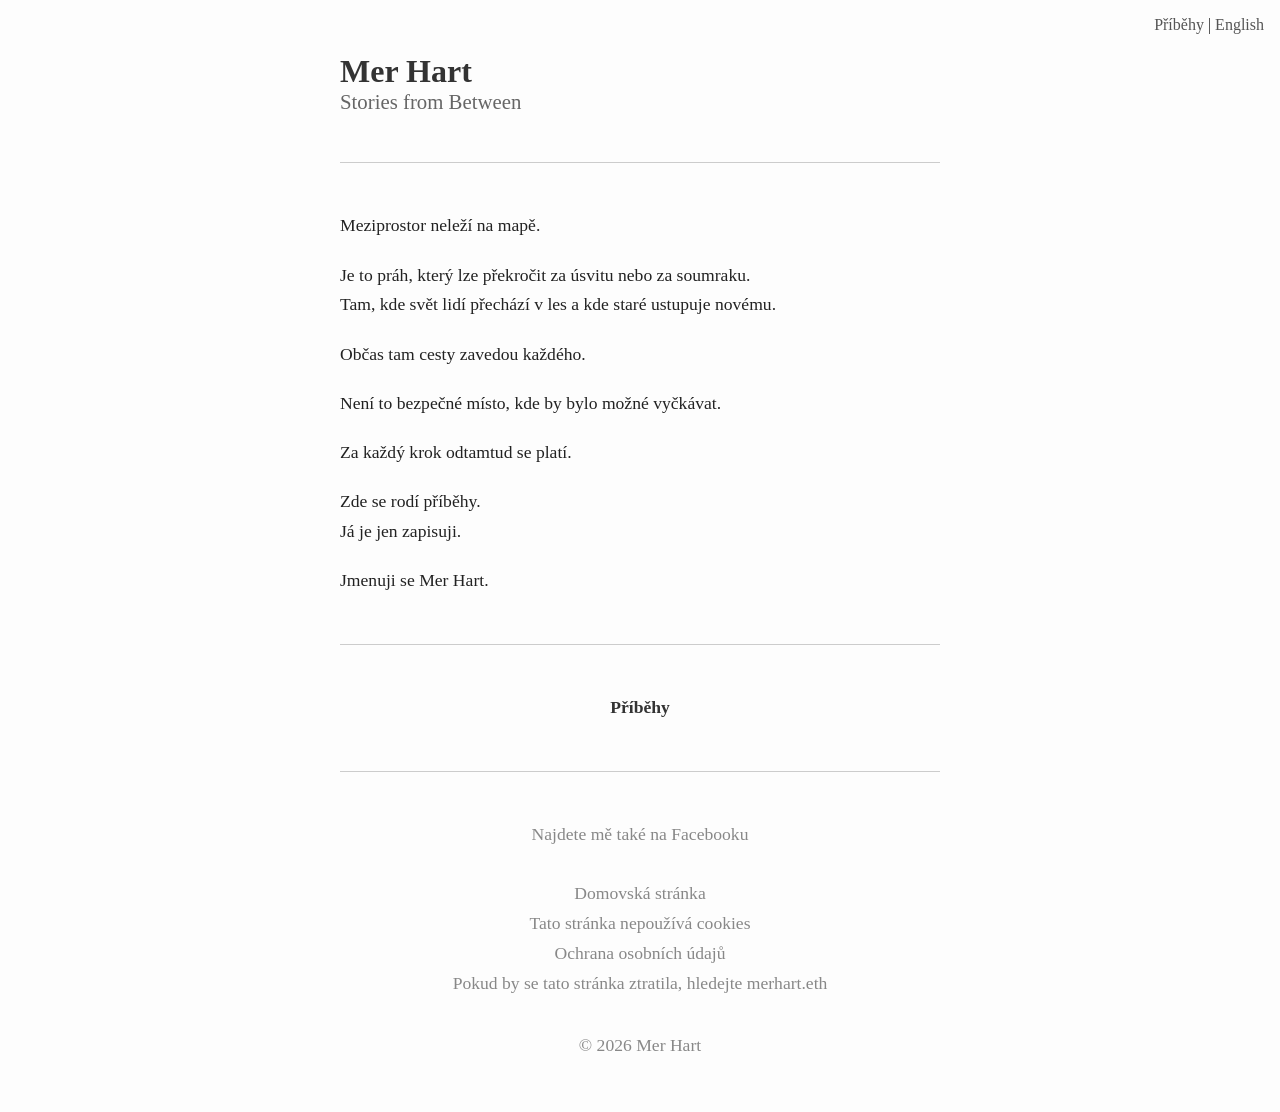
==== index.html @ 67f67efc "Add homepage story separators" ====
<!DOCTYPE html>
<html lang="cs">
<head>
  <meta charset="UTF-8">
  <title>Mer Hart · Stories from Between</title>
  <meta name="description" content="Mer Hart – Stories from Between. Autorské příběhy z meziprostoru na pomezí skutečnosti, snů a starého světa.">
  <meta name="viewport" content="width=device-width, initial-scale=1.0">
  <link rel="stylesheet" href="css/style.css">
  <link rel="icon" href="/favicon.ico" type="image/x-icon" />
  <link rel="icon" type="image/png" sizes="32x32" href="/favicon-32x32.png">
  <link rel="icon" type="image/png" sizes="16x16" href="/favicon-16x16.png">
  <link rel="shortcut icon" href="/favicon.ico">
  <meta property="og:title" content="Mer Hart · Stories from Between">
  <meta property="og:description" content="Autorské příběhy z meziprostoru, kde se setkává skutečnost, sny a starý svět.">
  <meta property="og:type" content="website">
  <meta property="og:url" content="https://merhart.com/">
  <meta property="og:locale" content="cs_CZ">
  <meta property="og:site_name" content="Mer Hart">
  <meta property="og:image" content="https://merhart.com/images/og.jpg">
  <meta property="og:image:width" content="1200">
  <meta property="og:image:height" content="630">
  <meta property="og:image:type" content="image/jpeg">
  <meta property="og:image:alt" content="Mer Hart – Stories from Between">  
  <meta name="twitter:title" content="Mer Hart · Stories from Between">
  <meta name="twitter:description" content="Autorské příběhy z meziprostoru, kde se setkává skutečnost, sny a starý svět.">
  <meta name="twitter:image" content="https://merhart.com/images/og.jpg">
  <meta name="twitter:card" content="summary_large_image">
</head>
<body>
  <div class="lang-switch">
    <a href="/stories/">Příběhy</a> | <a href="/en/">English</a>
  </div>
  <main>
    <h1>Mer Hart</h1>
    <h2 class="subtitle">Stories from Between</h2>

<hr>

<p>Meziprostor neleží na mapě.</p>
<p>Je to práh, který lze překročit za úsvitu nebo za soumraku.<br />
Tam, kde svět lidí přechází v les a kde staré ustupuje novému.</p>
<p>Občas tam cesty zavedou každého.</p>
<p>Není to bezpečné místo, kde by bylo možné vyčkávat.</p>
<p>Za každý krok odtamtud se platí.</p>
<p>Zde se rodí příběhy.<br />
Já je jen zapisuji.</p>
<p>Jmenuji se Mer Hart.</p>

<hr>

<p style="text-align: center;">
  <a href="/stories/"><b>Příběhy</b></a>
</p>

<div id="footer"></div>
<script>
  fetch("/footer.html")
    .then(response => response.text())
    .then(html => document.getElementById("footer").innerHTML = html)
    .catch(err => console.error("Chyba při načítání patičky:", err));
</script>
<noscript>
  <div style="text-align: center; color: #900; font-size: 14px; padding: 1rem;">
    Tato stránka vyžaduje JavaScript pro zobrazení patičky.
  </div>
</noscript>
<p class="copyright">© <span id="year"></span> Mer Hart</p>
</main>
<script>
  document.getElementById('year').textContent = new Date().getFullYear();
</script>
</body>
</html>
---- css/style.css ----
body {
  margin: 0;
  padding: 2rem;
  font-family: 'Georgia', serif;
  background-color: #fdfdfd;
  color: #333;
  display: flex;
  justify-content: center;
  align-items: center;
  min-height: 100vh;
}

main {
  width: 100%;
  max-width: 600px;
  text-align: left;
}

main a {
  color: #333;
  text-decoration: none;
}

main a:hover {
  text-decoration: underline;
}

h1 {
  font-size: 2rem;
  margin-bottom: 0.5rem;
}

.subtitle {
  font-size: 1.3rem;
  font-weight: normal;
  margin-top: -0.5rem;
  margin-bottom: 2rem;
  color: #666;
}

p {
  margin-bottom: 1.2rem;
  line-height: 1.7;
  font-size: 1.1rem;
  color: #222; 
}

.lang-switch {
  position: absolute;
  top: 1rem;
  right: 1rem;
}

.lang-switch a {
  color: #555;
  text-decoration: none;
}

footer {
  font-size: 0.9rem;
  color: #777;
  margin-top: 3rem;
  text-align:center;
}

footer a {
  color: #777;
  text-decoration: none;
}

hr {
  border: none;
  border-top: 1px solid #ccc;
  margin: 3rem 0;
}

.privacy-note {
  margin-top: 0.5rem;
  text-align:center;
  color: #888;
}
.privacy-note a{
  text-align:center;
  color: #888;
}

.copyright {
  color: #888;
  text-align: center;
  margin-top: 2rem;
}

.story-note {
  font-style: italic;
  color: #666;
  font-size: 1rem;
  margin-bottom: 2rem;
}

.story-list {
  display: grid;
  width: 100%;
  max-width: 500px;
  margin: 0 auto;
  gap: 1.75rem;
}

.story-item {
  min-width: 0;
  margin: 0;
  text-align: left;
}

.story-item h2 {
  margin: 0;
  font-size: 1.3rem;
}

.story-item p {
  margin: 0.1rem 0 0;
  color: #666;
  font-size: 1.1rem;
  line-height: 1.5;
  overflow-wrap: anywhere;
}
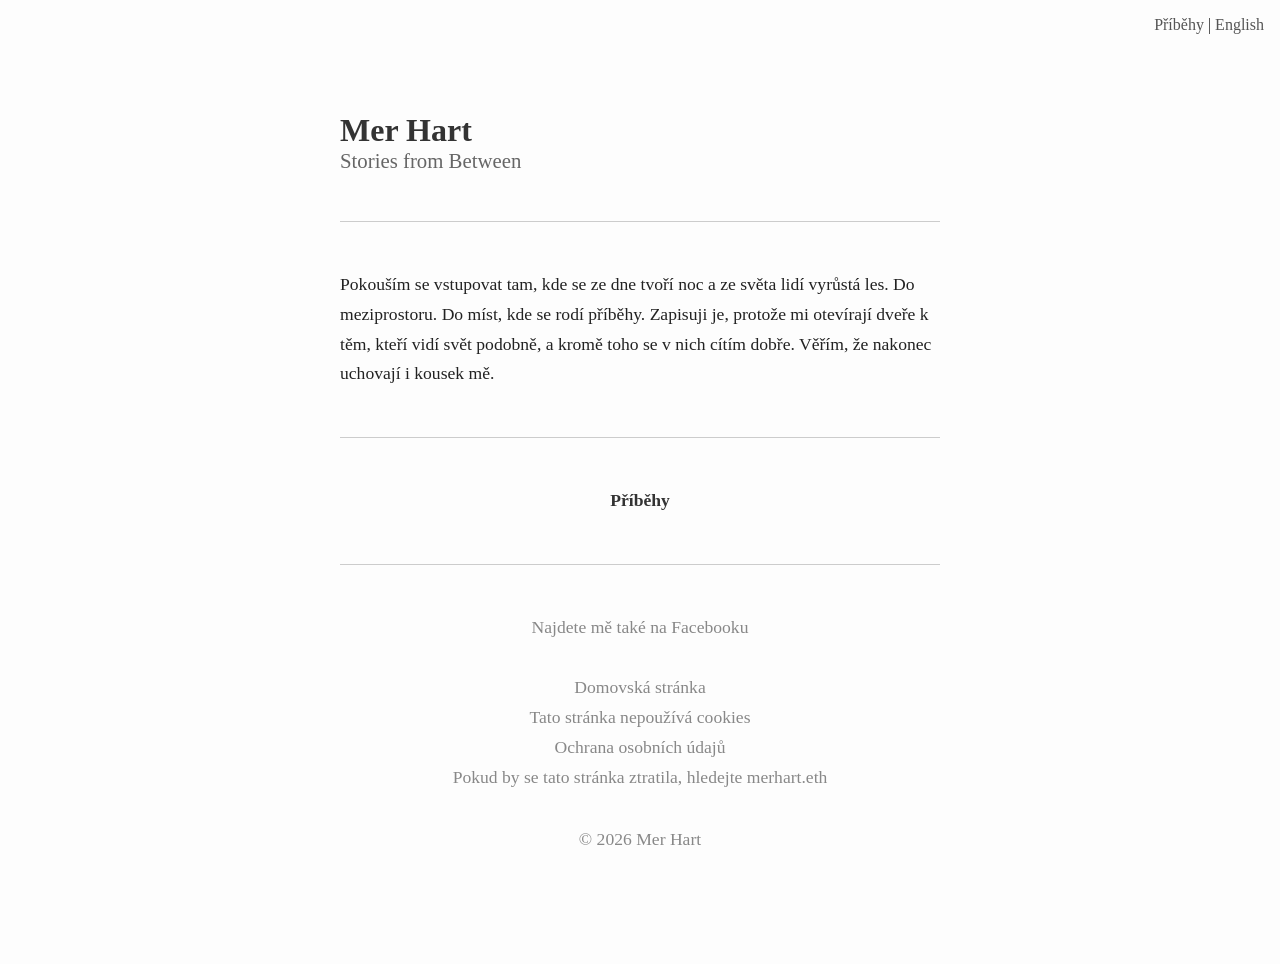
==== commit 5099a011: "Update homepage introduction" ====
--- a/index.html
+++ b/index.html
@@ -36,15 +36,7 @@
 
 <hr>
 
-<p>Meziprostor neleží na mapě.</p>
-<p>Je to práh, který lze překročit za úsvitu nebo za soumraku.<br />
-Tam, kde svět lidí přechází v les a kde staré ustupuje novému.</p>
-<p>Občas tam cesty zavedou každého.</p>
-<p>Není to bezpečné místo, kde by bylo možné vyčkávat.</p>
-<p>Za každý krok odtamtud se platí.</p>
-<p>Zde se rodí příběhy.<br />
-Já je jen zapisuji.</p>
-<p>Jmenuji se Mer Hart.</p>
+<p>Pokouším se vstupovat tam, kde se ze dne tvoří noc a ze světa lidí vyrůstá les. Do meziprostoru. Do míst, kde se rodí příběhy. Zapisuji je, protože mi otevírají dveře k těm, kteří vidí svět podobně, a kromě toho se v nich cítím dobře. Věřím, že nakonec uchovají i kousek mě.</p>
 
 <hr>
 
--- a/css/style.css
+++ b/css/style.css
@@ -123,3 +123,17 @@
   line-height: 1.5;
   overflow-wrap: anywhere;
 }
+
+@media (max-width: 600px) {
+  body:has(.lang-switch) {
+    flex-direction: column;
+    justify-content: flex-start;
+    align-items: stretch;
+  }
+
+  .lang-switch {
+    position: static;
+    align-self: flex-end;
+    margin-bottom: 3rem;
+  }
+}
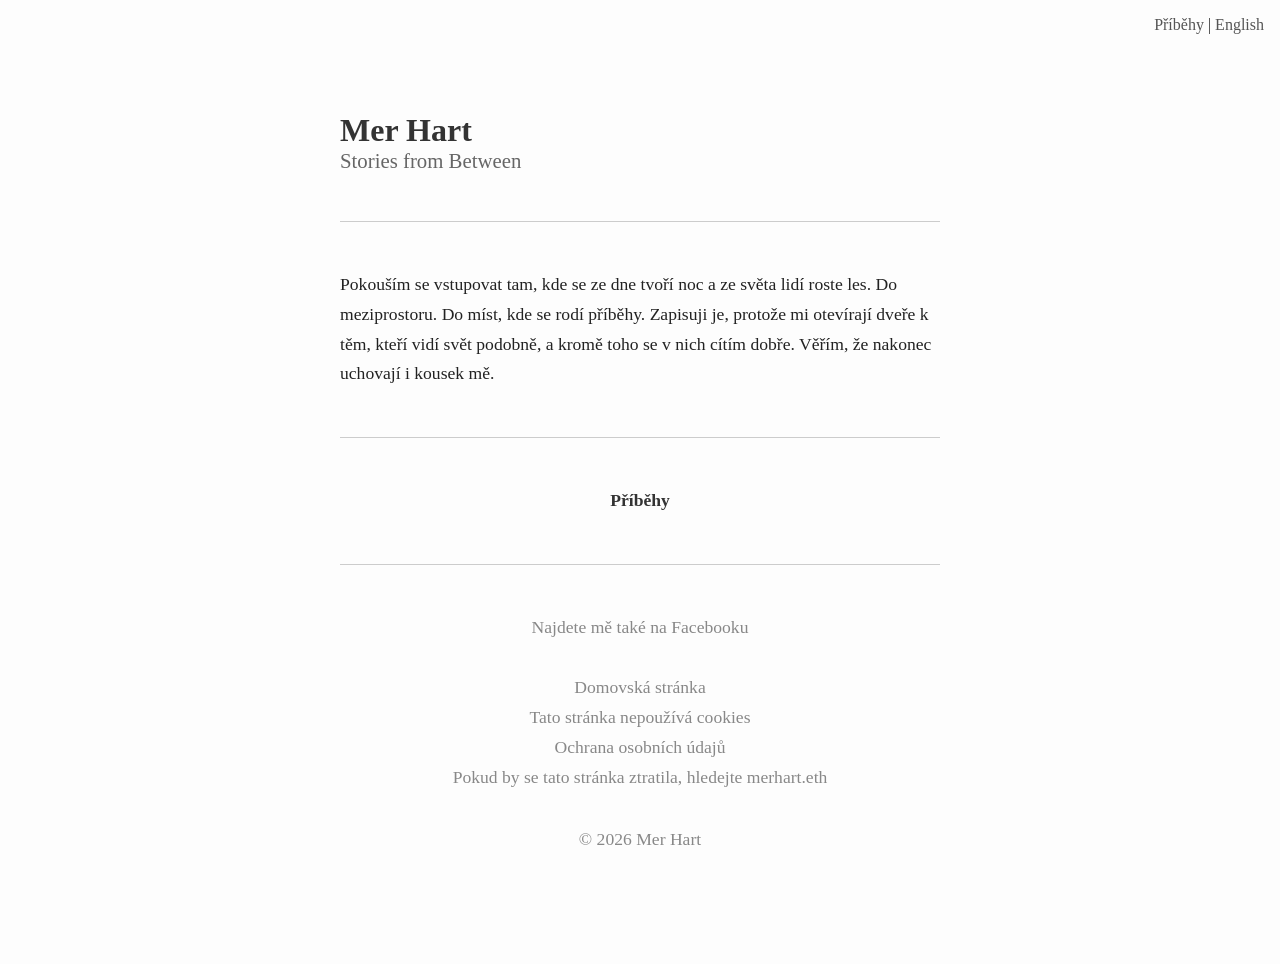
==== commit 9af1d7dd: "Update Czech homepage introduction" ====
--- a/index.html
+++ b/index.html
@@ -36,7 +36,7 @@
 
 <hr>
 
-<p>Pokouším se vstupovat tam, kde se ze dne tvoří noc a ze světa lidí vyrůstá les. Do meziprostoru. Do míst, kde se rodí příběhy. Zapisuji je, protože mi otevírají dveře k těm, kteří vidí svět podobně, a kromě toho se v nich cítím dobře. Věřím, že nakonec uchovají i kousek mě.</p>
+<p>Pokouším se vstupovat tam, kde se ze dne tvoří noc a ze světa lidí roste les. Do meziprostoru. Do míst, kde se rodí příběhy. Zapisuji je, protože mi otevírají dveře k těm, kteří vidí svět podobně, a kromě toho se v nich cítím dobře. Věřím, že nakonec uchovají i kousek mě.</p>
 
 <hr>
 
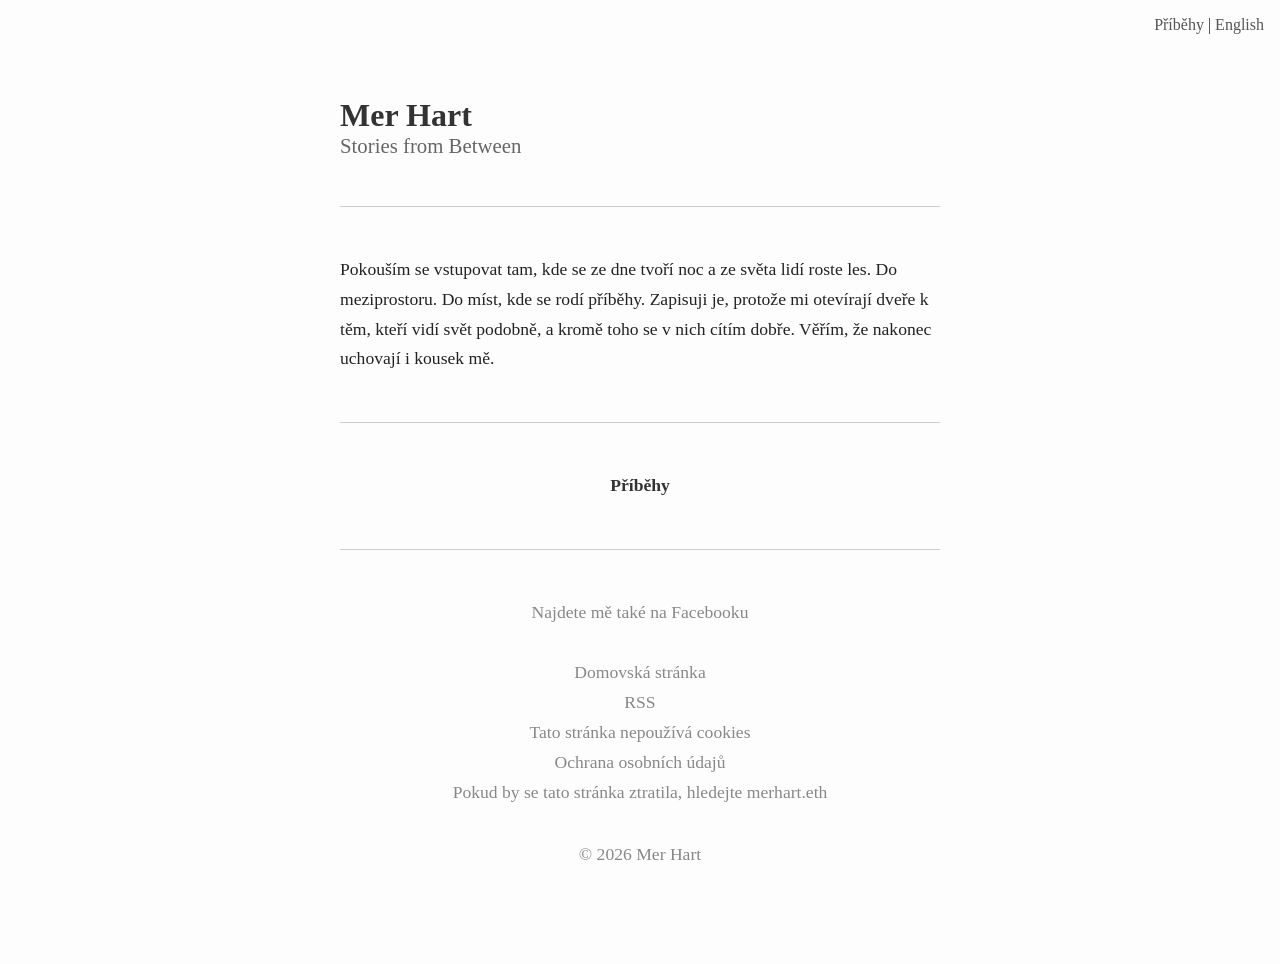
==== commit f71c8123: "Add feed autodiscovery to Czech homepage" ====
--- a/index.html
+++ b/index.html
@@ -6,6 +6,7 @@
   <meta name="description" content="Mer Hart – Stories from Between. Autorské příběhy z meziprostoru na pomezí skutečnosti, snů a starého světa.">
   <meta name="viewport" content="width=device-width, initial-scale=1.0">
   <link rel="stylesheet" href="css/style.css">
+  <link rel="alternate" type="application/atom+xml" title="Mer Hart · Stories from Between" href="/feed.xml">
   <link rel="icon" href="/favicon.ico" type="image/x-icon" />
   <link rel="icon" type="image/png" sizes="32x32" href="/favicon-32x32.png">
   <link rel="icon" type="image/png" sizes="16x16" href="/favicon-16x16.png">
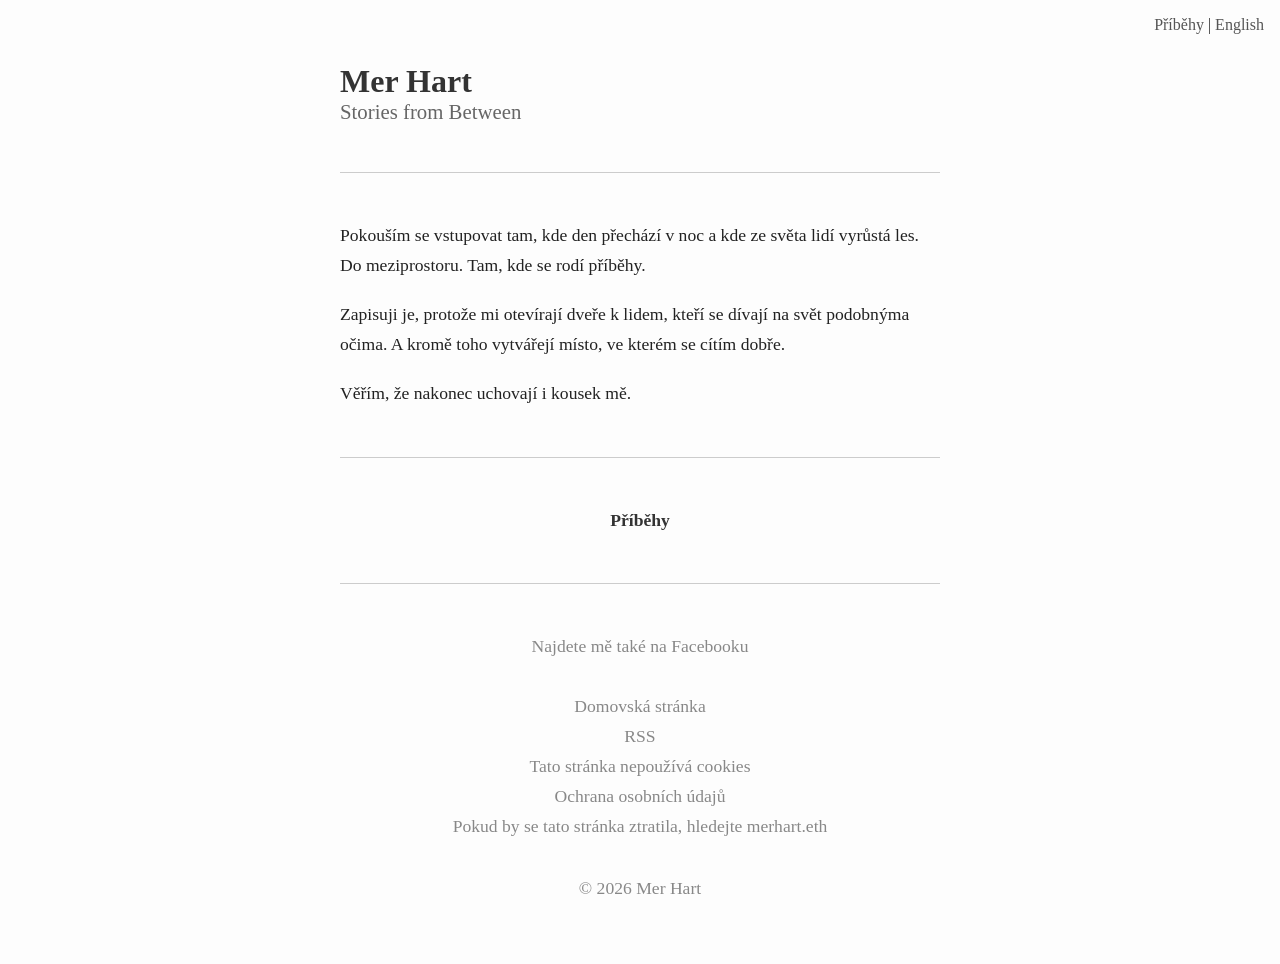
==== commit 256e8134: "Update Mer Hart homepage introduction (CS)" ====
--- a/index.html
+++ b/index.html
@@ -37,7 +37,11 @@
 
 <hr>
 
-<p>Pokouším se vstupovat tam, kde se ze dne tvoří noc a ze světa lidí roste les. Do meziprostoru. Do míst, kde se rodí příběhy. Zapisuji je, protože mi otevírají dveře k těm, kteří vidí svět podobně, a kromě toho se v nich cítím dobře. Věřím, že nakonec uchovají i kousek mě.</p>
+<p>Pokouším se vstupovat tam, kde den přechází v noc a kde ze světa lidí vyrůstá les. Do meziprostoru. Tam, kde se rodí příběhy.</p>
+
+<p>Zapisuji je, protože mi otevírají dveře k lidem, kteří se dívají na svět podobnýma očima. A kromě toho vytvářejí místo, ve kterém se cítím dobře.</p>
+
+<p>Věřím, že nakonec uchovají i kousek mě.</p>
 
 <hr>
 
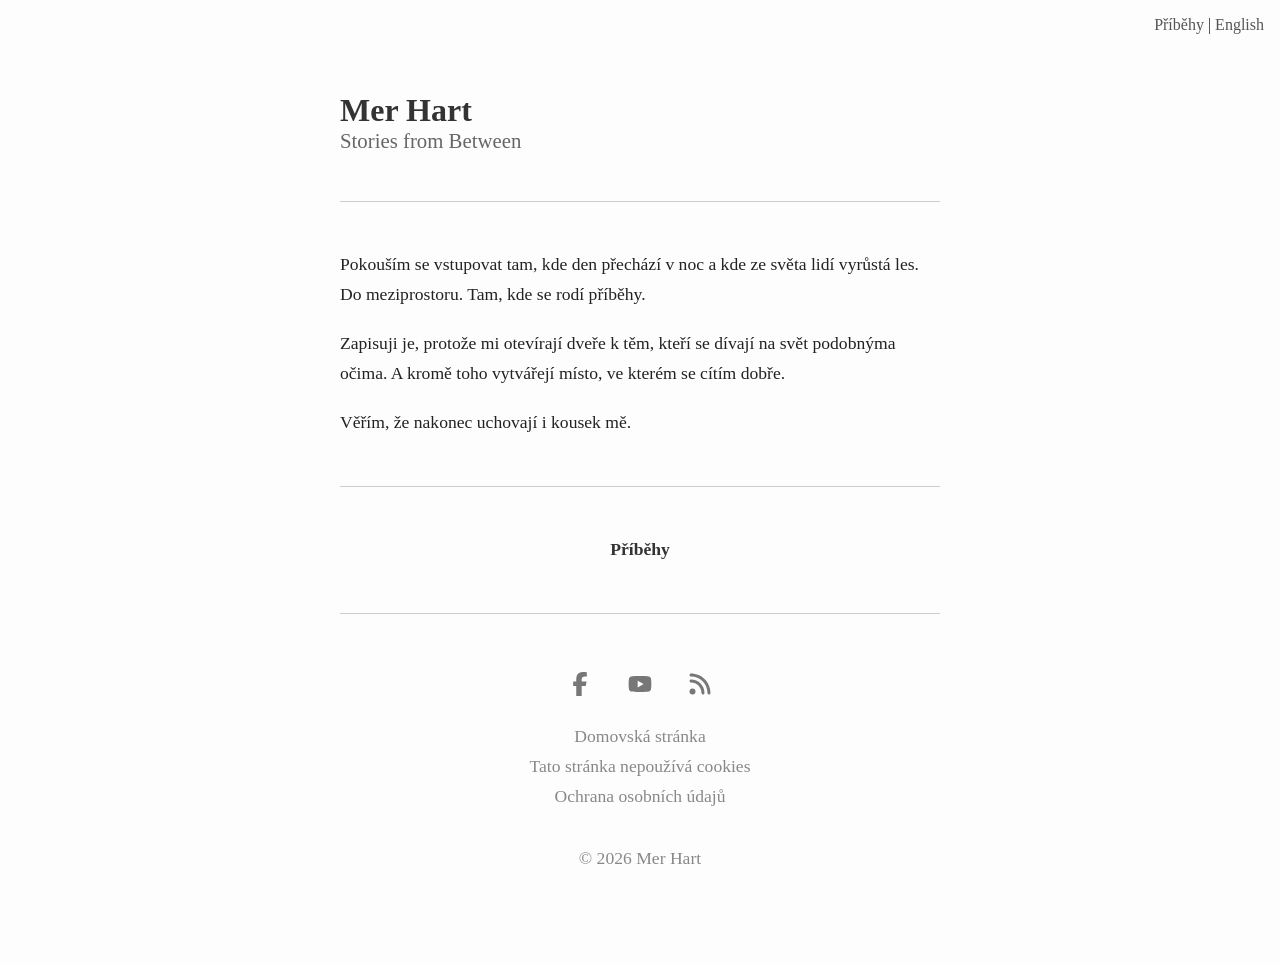
==== commit 1d04050f: "Refine homepage intro wording (Czech)" ====
--- a/index.html
+++ b/index.html
@@ -39,7 +39,7 @@
 
 <p>Pokouším se vstupovat tam, kde den přechází v noc a kde ze světa lidí vyrůstá les. Do meziprostoru. Tam, kde se rodí příběhy.</p>
 
-<p>Zapisuji je, protože mi otevírají dveře k lidem, kteří se dívají na svět podobnýma očima. A kromě toho vytvářejí místo, ve kterém se cítím dobře.</p>
+<p>Zapisuji je, protože mi otevírají dveře k těm, kteří se dívají na svět podobnýma očima. A kromě toho vytvářejí místo, ve kterém se cítím dobře.</p>
 
 <p>Věřím, že nakonec uchovají i kousek mě.</p>
 
--- a/css/style.css
+++ b/css/style.css
@@ -74,6 +74,42 @@
   margin: 3rem 0;
 }
 
+/* Quiet, accessible links to Mer Hart social channels. */
+.social-links {
+  display: flex;
+  justify-content: center;
+  align-items: center;
+  gap: 1rem;
+  margin: 0.5rem 0 1rem;
+}
+
+.social-links a {
+  display: inline-flex;
+  align-items: center;
+  justify-content: center;
+  width: 44px;
+  height: 44px;
+  color: #777;
+  text-decoration: none;
+}
+
+.social-links svg {
+  display: block;
+  width: 24px;
+  height: 24px;
+}
+
+.social-links a:hover,
+.social-links a:focus-visible {
+  color: #555;
+}
+
+.social-links a:focus-visible {
+  outline: 2px solid currentColor;
+  outline-offset: 2px;
+  border-radius: 4px;
+}
+
 .privacy-note {
   margin-top: 0.5rem;
   text-align:center;
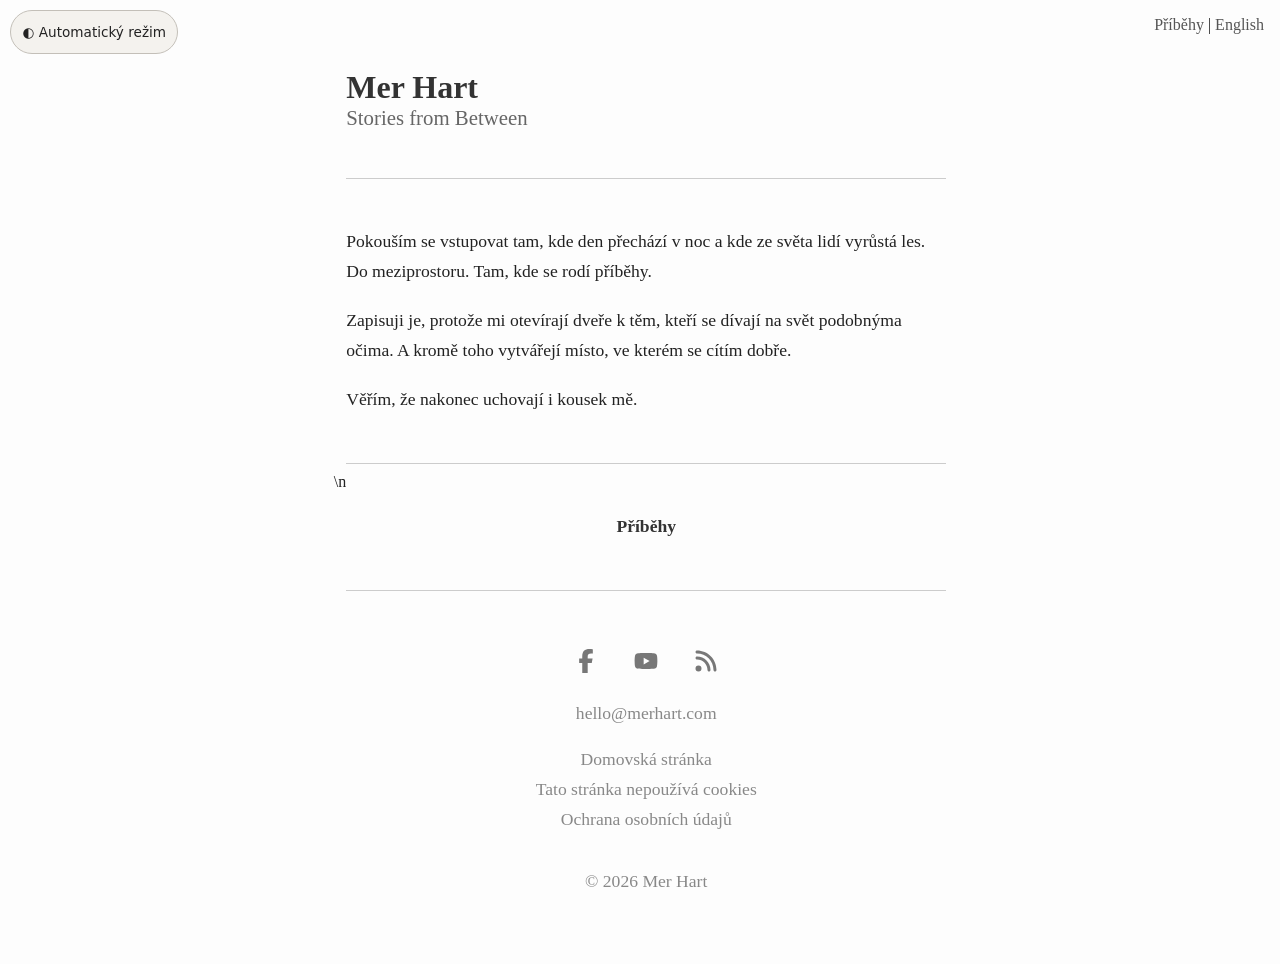
==== commit 6a5d1673: "Add reader-friendly dark theme and system-aware theme switcher" ====
--- a/index.html
+++ b/index.html
@@ -5,7 +5,7 @@
   <title>Mer Hart · Stories from Between</title>
   <meta name="description" content="Mer Hart – Stories from Between. Autorské příběhy z meziprostoru na pomezí skutečnosti, snů a starého světa.">
   <meta name="viewport" content="width=device-width, initial-scale=1.0">
-  <link rel="stylesheet" href="css/style.css">
+  <script src="/js/theme.js"></script>\n  <link rel="stylesheet" href="css/style.css">
   <link rel="alternate" type="application/atom+xml" title="Mer Hart · Stories from Between" href="/feed.xml">
   <link rel="icon" href="/favicon.ico" type="image/x-icon" />
   <link rel="icon" type="image/png" sizes="32x32" href="/favicon-32x32.png">
--- a/css/style.css
+++ b/css/style.css
@@ -110,6 +110,16 @@
   border-radius: 4px;
 }
 
+.contact-link {
+  margin: 0.5rem 0 1rem;
+  text-align: center;
+  color: #888;
+}
+
+.contact-link a {
+  color: #888;
+}
+
 .privacy-note {
   margin-top: 0.5rem;
   text-align:center;
@@ -172,4 +182,90 @@
     align-self: flex-end;
     margin-bottom: 3rem;
   }
-}+}
+
+/* Reader-friendly colors. The browser preference works without JavaScript. */
+:root {
+  color-scheme: light;
+  --page-bg: #fdfdfd;
+  --heading: #333333;
+  --body-text: #222222;
+  --primary-link: #333333;
+  --secondary-link: #555555;
+  --muted-text: #666666;
+  --footer-text: #777777;
+  --subtle-text: #888888;
+  --rule: #cccccc;
+  --control-bg: #f4f2ee;
+  --control-border: #c3bfb8;
+  --focus: #745834;
+}
+
+@media (prefers-color-scheme: dark) {
+  :root:not([data-theme="light"]) {
+    color-scheme: dark;
+    --page-bg: #191b1c;
+    --heading: #f0e9dc;
+    --body-text: #ded9cf;
+    --primary-link: #d4bea0;
+    --secondary-link: #c4b59f;
+    --muted-text: #aaa69e;
+    --footer-text: #aaa69e;
+    --subtle-text: #aaa69e;
+    --rule: #41413e;
+    --control-bg: #282a2b;
+    --control-border: #56534e;
+    --focus: #e5cba6;
+  }
+}
+:root[data-theme="dark"] {
+  color-scheme: dark;
+  --page-bg: #191b1c;
+  --heading: #f0e9dc;
+  --body-text: #ded9cf;
+  --primary-link: #d4bea0;
+  --secondary-link: #c4b59f;
+  --muted-text: #aaa69e;
+  --footer-text: #aaa69e;
+  --subtle-text: #aaa69e;
+  --rule: #41413e;
+  --control-bg: #282a2b;
+  --control-border: #56534e;
+  --focus: #e5cba6;
+}
+:root[data-theme="light"] { color-scheme: light; }
+
+body { background-color: var(--page-bg); color: var(--body-text); }
+h1, h2, h3 { color: var(--heading); }
+p, li { color: var(--body-text); }
+main a { color: var(--primary-link); }
+.subtitle, .story-note, .story-item p { color: var(--muted-text); }
+.lang-switch a { color: var(--secondary-link); }
+footer, footer a, .social-links a { color: var(--footer-text); }
+.social-links a:hover, .social-links a:focus-visible { color: var(--primary-link); }
+.contact-link, .contact-link a, .privacy-note, .privacy-note a, .copyright { color: var(--subtle-text); }
+hr { border-top-color: var(--rule); }
+a:focus-visible, .theme-toggle:focus-visible { outline: 2px solid var(--focus); outline-offset: 4px; }
+
+.theme-toggle {
+  position: fixed;
+  top: 0.65rem;
+  left: 0.65rem;
+  z-index: 10;
+  display: inline-flex;
+  align-items: center;
+  justify-content: center;
+  min-width: 44px;
+  min-height: 44px;
+  padding: 0.35rem 0.7rem;
+  border: 1px solid var(--control-border);
+  border-radius: 999px;
+  background: var(--control-bg);
+  color: var(--body-text);
+  font: 0.85rem/1.2 system-ui, sans-serif;
+  cursor: pointer;
+}
+.theme-toggle:hover { border-color: var(--primary-link); }
+@media (max-width: 600px) {
+  .theme-toggle { position: absolute; }
+}
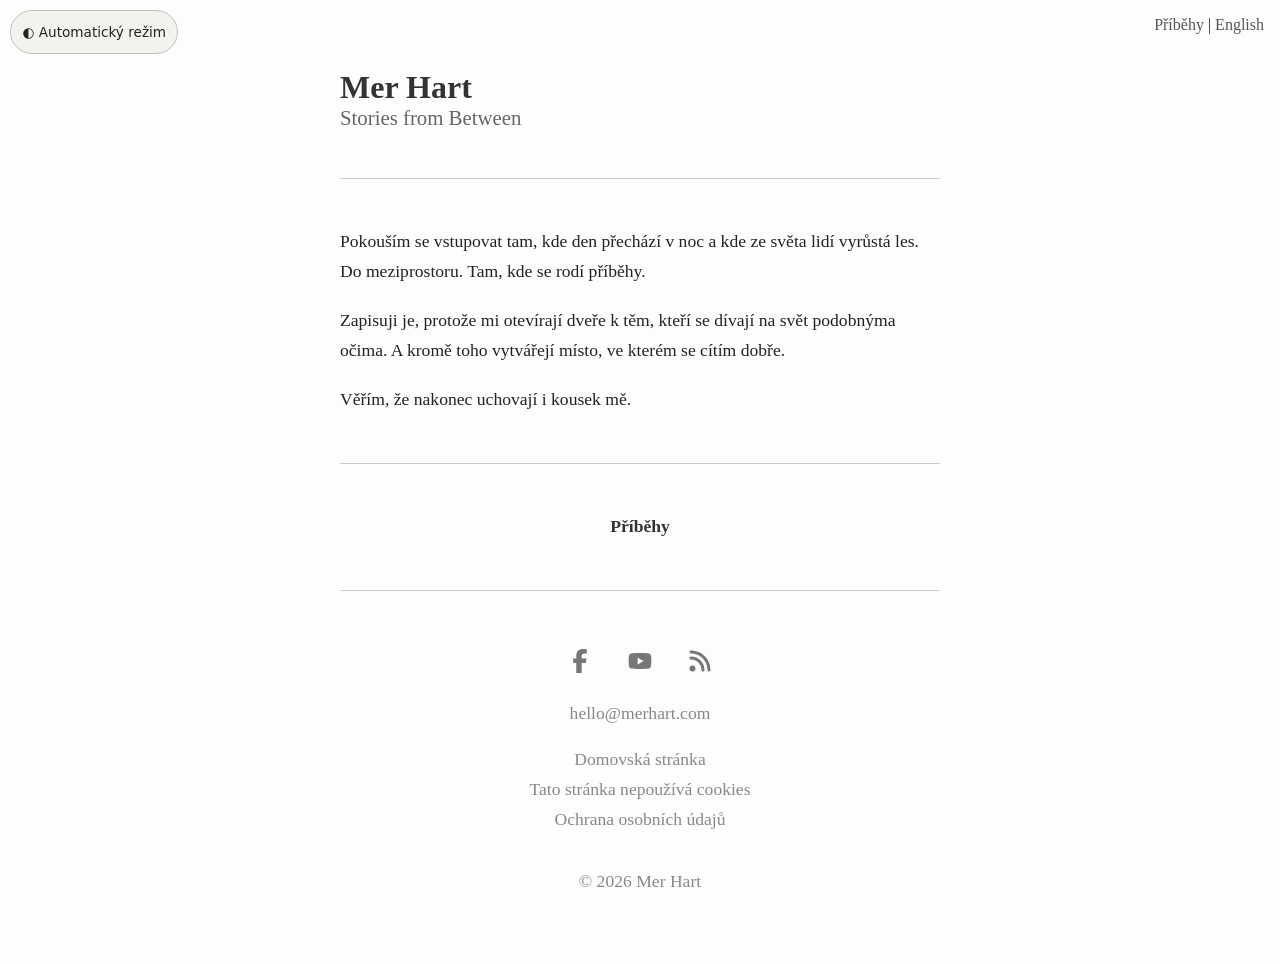
==== commit 193f176a: "Fix stylesheet linebreak in HTML heads" ====
--- a/index.html
+++ b/index.html
@@ -5,7 +5,8 @@
   <title>Mer Hart · Stories from Between</title>
   <meta name="description" content="Mer Hart – Stories from Between. Autorské příběhy z meziprostoru na pomezí skutečnosti, snů a starého světa.">
   <meta name="viewport" content="width=device-width, initial-scale=1.0">
-  <script src="/js/theme.js"></script>\n  <link rel="stylesheet" href="css/style.css">
+  <script src="/js/theme.js"></script>
+  <link rel="stylesheet" href="css/style.css">
   <link rel="alternate" type="application/atom+xml" title="Mer Hart · Stories from Between" href="/feed.xml">
   <link rel="icon" href="/favicon.ico" type="image/x-icon" />
   <link rel="icon" type="image/png" sizes="32x32" href="/favicon-32x32.png">
